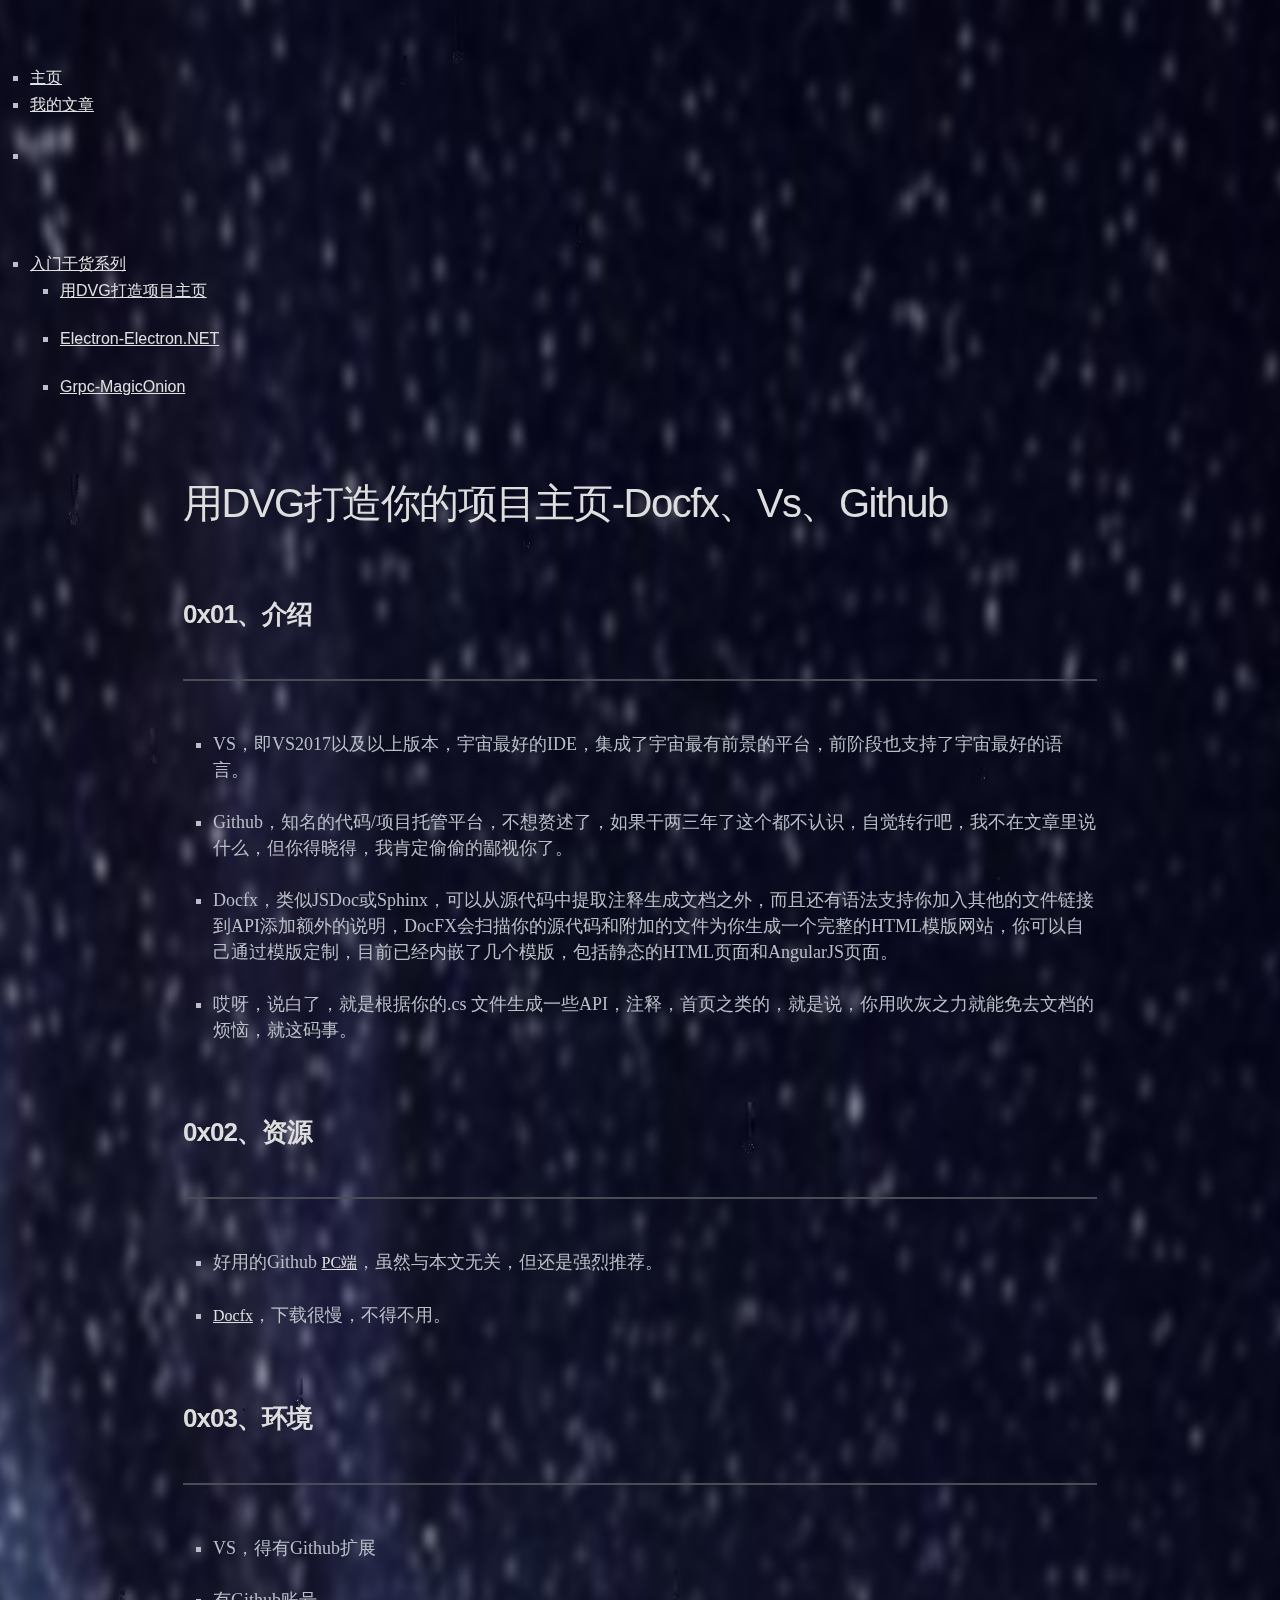
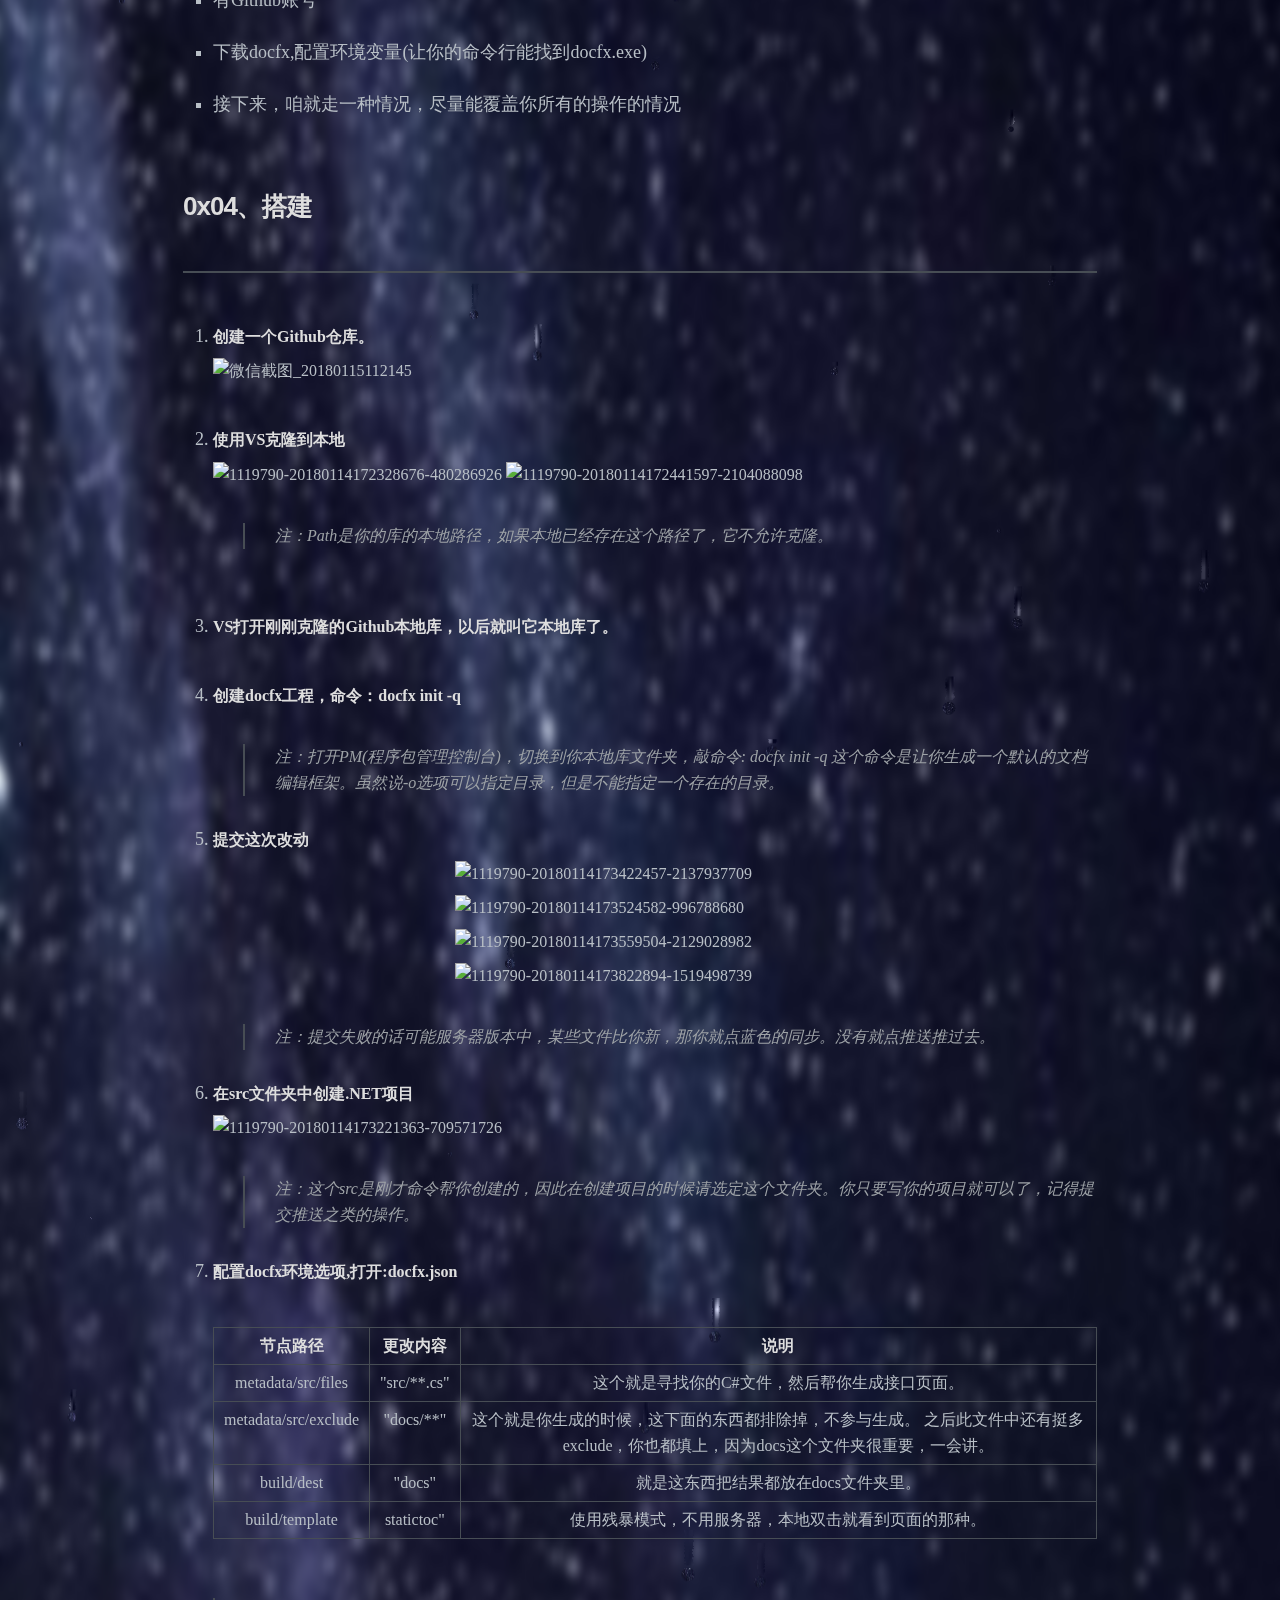
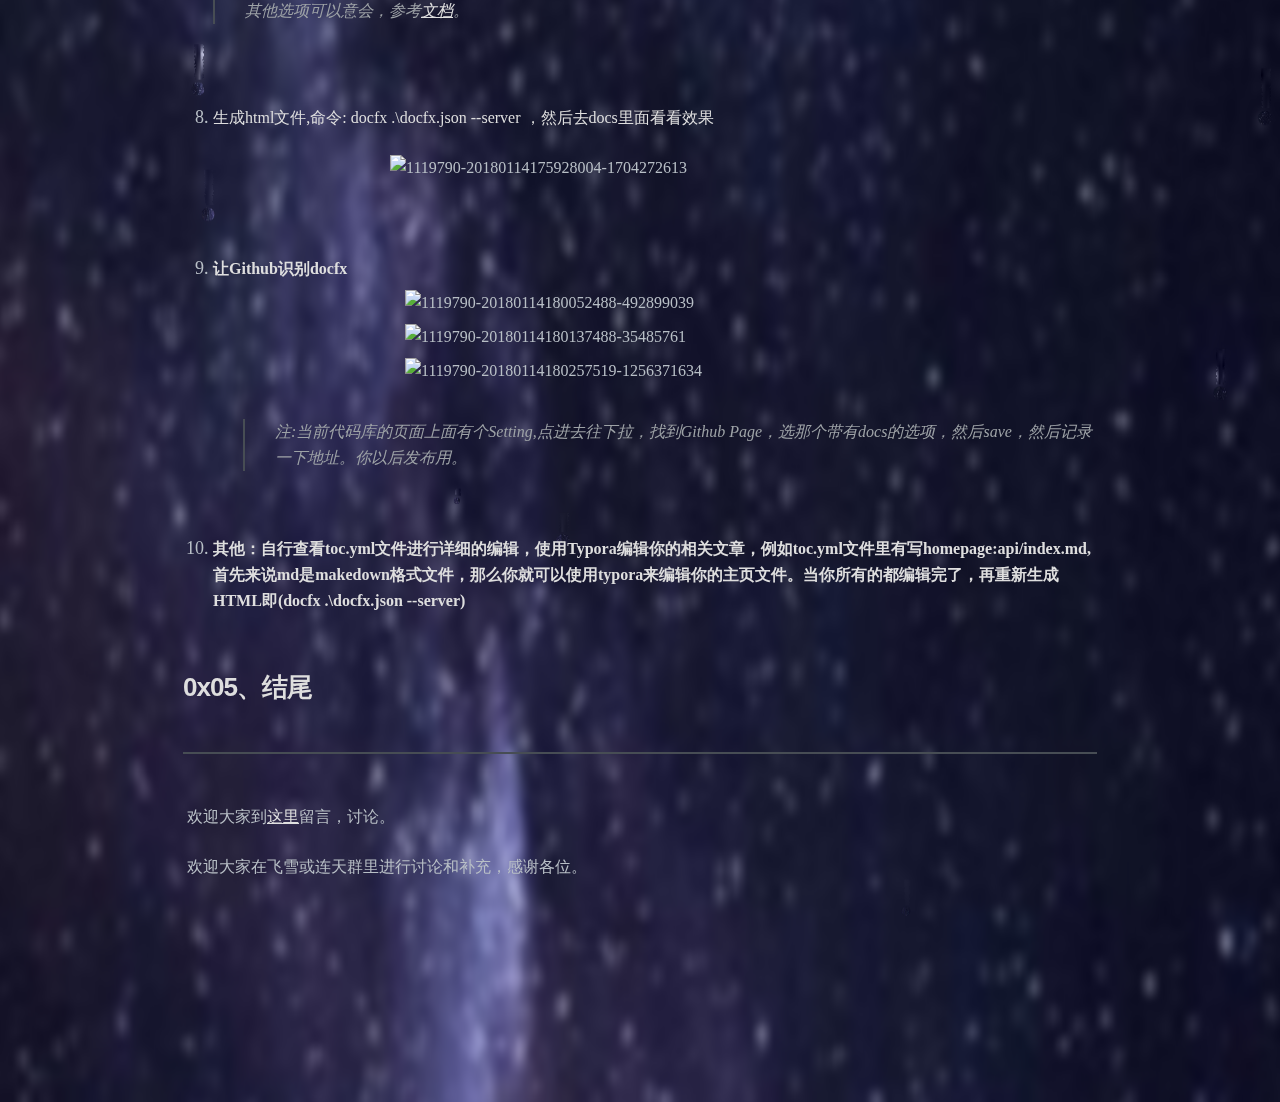
==== docs/api/junior-DVG.html @ 9c9c7042 "AddRainJs" ====
<!doctype html>
<html>
<head>

<meta charset='UTF-8'><meta name='viewport' content='width=device-width initial-scale=1'>
<title>DVG</title><link href='night/mermaid.dark.css' rel='stylesheet' type='text/css' />
<link href='night/codeblock.dark.css' rel='stylesheet' type='text/css' />

<link href='night/sourcemode.dark.css' rel='stylesheet' type='text/css' />
<link rel="stylesheet" href="../styles/docfx.vendor.css">
<style type='text/css'>html {overflow-x: initial !important;}:root { --bg-color: #ffffff62; --text-color: #333333; --code-block-bg-color: inherit; }

html { font-family: 'Glyphicons Halflings', Tahoma, Helvetica, sans-serif; font-size: 16px; background-color: var(--bg-color); color: var(--text-color); font-family: "Helvetica Neue", Helvetica, Arial, sans-serif; -webkit-font-smoothing: antialiased; }
body { margin: 0px; padding: 0px; height: auto; bottom: 0px; top: 0px; left: 0px; right: 0px; line-height: 1.42857; overflow-x: auto; background: inherit; }
a:active, a:hover { outline: 0px; }
.in-text-selection, ::selection { background: rgb(181, 214, 252); text-shadow: none; }
#write { margin: 0px auto; height: auto; width: inherit; word-break: normal; word-wrap: break-word; position: relative; padding-bottom: 70px; white-space: pre-wrap; overflow-x: visible; }
.for-image #write { padding-left: 8px; padding-right: 8px; }
@media screen and (max-width: 500px) {
  body.typora-export { padding-left: 0px; padding-right: 0px; }
  .CodeMirror-sizer { margin-left: 0px !important; }
  .CodeMirror-gutters { display: none !important; }
}
.typora-export #write { margin: 0px auto; }
#write > p:first-child, #write > ul:first-child, #write > ol:first-child, #write > pre:first-child, #write > blockquote:first-child, #write > div:first-child, #write > table:first-child { margin-top: 30px; }
#write li > table:first-child { margin-top: -20px; }
img { max-width: 100%; vertical-align: middle; }
input, button, select, textarea { color: inherit; font-style: inherit; font-variant: inherit; font-weight: inherit; font-stretch: inherit; font-size: inherit; line-height: inherit; font-family: inherit; }
input[type="checkbox"], input[type="radio"] { line-height: normal; padding: 0px; }
::before, ::after, * { box-sizing: border-box; }
#write p, #write h1, #write h2, #write h3, #write h4, #write h5, #write h6, #write div, #write pre { width: inherit; }
#write p, #write h1, #write h2, #write h3, #write h4, #write h5, #write h6 { position: relative; }
h1 { font-size: 2rem; }
h2 { font-size: 1.8rem; }
h3 { font-size: 1.6rem; }
h4 { font-size: 1.4rem; }
h5 { font-size: 1.2rem; }
h6 { font-size: 1rem; }
p { -webkit-margin-before: 1rem; -webkit-margin-after: 1rem; -webkit-margin-start: 0px; -webkit-margin-end: 0px; }
.typora-export p { white-space: normal; }
.mathjax-block { margin-top: 0px; margin-bottom: 0px; -webkit-margin-before: 0rem; -webkit-margin-after: 0rem; }
.hidden { display: none; }
.md-blockmeta { color: rgb(204, 204, 204); font-weight: bold; font-style: italic; }
a { cursor: pointer; }
sup.md-footnote { padding: 2px 4px; background-color: rgba(238, 238, 238, 0.7); color: rgb(85, 85, 85); border-radius: 4px; }
#write input[type="checkbox"] { cursor: pointer; width: inherit; height: inherit; margin: 4px 0px 0px; }
figure { max-width: 100%; overflow-x: auto; margin: 0px; }
tr { break-inside: avoid; break-after: auto; }
thead { display: table-header-group; }
table { border-collapse: collapse; border-spacing: 0px; width: 100%; overflow: auto; break-inside: auto; text-align: left; }
table.md-table td { min-width: 80px; }
.CodeMirror-gutters { border-right: 0px; background-color: inherit; }
.CodeMirror { text-align: left; }
.CodeMirror-placeholder { opacity: 0.3; }
.CodeMirror pre { padding: 0px 4px; }
.CodeMirror-lines { padding: 0px; }
div.hr:focus { cursor: none; }
pre { white-space: pre-wrap; }
.CodeMirror-gutters { margin-right: 4px; }
.md-fences { font-size: 0.9rem; display: block; break-inside: avoid; text-align: left; overflow: visible; white-space: pre; background: var(--code-block-bg-color); position: relative !important; }
.md-diagram-panel { width: 100%; margin-top: 10px; text-align: center; padding-top: 0px; padding-bottom: 8px; overflow-x: auto; }
.md-fences .CodeMirror.CodeMirror-wrap { top: -1.6em; margin-bottom: -1.6em; }
.md-fences.mock-cm { white-space: pre-wrap; }
.show-fences-line-number .md-fences { padding-left: 0px; }
.show-fences-line-number .md-fences.mock-cm { padding-left: 40px; }
.CodeMirror-line { break-inside: avoid; }
.footnotes { opacity: 0.8; font-size: 0.9rem; padding-top: 1em; padding-bottom: 1em; }
.footnotes + .footnotes { margin-top: -1em; }
.md-reset { margin: 0px; padding: 0px; border: 0px; outline: 0px; vertical-align: top; background: transparent; text-decoration: none; text-shadow: none; float: none; position: static; width: auto; height: auto; white-space: nowrap; cursor: inherit; -webkit-tap-highlight-color: transparent; line-height: normal; font-weight: normal; text-align: left; box-sizing: content-box; direction: ltr; }
li div { padding-top: 0px; }
blockquote { margin: 1rem 0px; }
li p, li .mathjax-block { margin: 0.5rem 0px; }
li { margin: 0px; position: relative; }
blockquote > :last-child { margin-bottom: 0px; }
blockquote > :first-child { margin-top: 0px; }
.footnotes-area { color: rgb(136, 136, 136); margin-top: 0.714rem; padding-bottom: 0.143rem; }
@media print {
  html, body { border: 1px solid transparent; height: 99%; break-after: avoid; break-before: avoid; }
  .typora-export * { -webkit-print-color-adjust: exact; }
  h1, h2, h3, h4, h5, h6 { break-after: avoid-page; orphans: 2; }
  p { orphans: 4; }
  html.blink-to-pdf { font-size: 13px; }
  .typora-export #write { padding-left: 1cm; padding-right: 1cm; padding-bottom: 0px; break-after: avoid; }
  .typora-export #write::after { height: 0px; }
  @page { margin: 20mm 0mm; }
}
.footnote-line { margin-top: 0.714em; font-size: 0.7em; }
a img, img a { cursor: pointer; }
pre.md-meta-block { font-size: 0.8rem; min-height: 2.86rem; white-space: pre-wrap; background: rgb(204, 204, 204); display: block; overflow-x: hidden; }
p > img:only-child { display: block; margin: auto; }
p .md-image:only-child { display: inline-block; width: 100%; text-align: center; }
#write .MathJax_Display { margin: 0.8em 0px 0px; }
.mathjax-block { white-space: pre; overflow: hidden; width: 100%; }
p + .mathjax-block { margin-top: -1.143rem; }
.mathjax-block:not(:empty)::after { display: none; }
[contenteditable="true"]:active, [contenteditable="true"]:focus { outline: none; box-shadow: none; }
.task-list { list-style-type: none; }
.task-list-item { position: relative; padding-left: 1em; }
.task-list-item input { position: absolute; top: 0px; left: 0px; }
.math { font-size: 1rem; }
.md-toc { min-height: 3.58rem; position: relative; font-size: 0.9rem; border-radius: 10px; }
.md-toc-content { position: relative; margin-left: 0px; }
.md-toc::after, .md-toc-content::after { display: none; }
.md-toc-item { display: block; color: rgb(65, 131, 196); }
.md-toc-item a { text-decoration: none; }
.md-toc-inner:hover { }
.md-toc-inner { display: inline-block; cursor: pointer; }
.md-toc-h1 .md-toc-inner { margin-left: 0px; font-weight: bold; }
.md-toc-h2 .md-toc-inner { margin-left: 2em; }
.md-toc-h3 .md-toc-inner { margin-left: 4em; }
.md-toc-h4 .md-toc-inner { margin-left: 6em; }
.md-toc-h5 .md-toc-inner { margin-left: 8em; }
.md-toc-h6 .md-toc-inner { margin-left: 10em; }
@media screen and (max-width: 48em) {
  .md-toc-h3 .md-toc-inner { margin-left: 3.5em; }
  .md-toc-h4 .md-toc-inner { margin-left: 5em; }
  .md-toc-h5 .md-toc-inner { margin-left: 6.5em; }
  .md-toc-h6 .md-toc-inner { margin-left: 8em; }
}
a.md-toc-inner { font-size: inherit; font-style: inherit; font-weight: inherit; line-height: inherit; }
.footnote-line a:not(.reversefootnote) { color: inherit; }
.md-attr { display: none; }
.md-fn-count::after { content: "."; }
.md-tag { opacity: 0.5; }
.md-comment { color: rgb(162, 127, 3); opacity: 0.8; font-family: monospace; }
code { text-align: left; }
h1 .md-tag, h2 .md-tag, h3 .md-tag, h4 .md-tag, h5 .md-tag, h6 .md-tag { font-weight: initial; opacity: 0.35; }
a.md-print-anchor { border-width: initial !important; border-style: none !important; border-color: initial !important; display: inline-block !important; position: absolute !important; width: 1px !important; right: 0px !important; outline: none !important; background: transparent !important; text-decoration: initial !important; text-shadow: initial !important; }
.md-inline-math .MathJax_SVG .noError { display: none !important; }
.mathjax-block .MathJax_SVG_Display { text-align: center; margin: 1em 0em; position: relative; text-indent: 0px; max-width: none; max-height: none; min-height: 0px; min-width: 100%; width: auto; display: block !important; }
.MathJax_SVG_Display, .md-inline-math .MathJax_SVG_Display { width: auto; margin: inherit; display: inline-block !important; }
.MathJax_SVG .MJX-monospace { font-family: monospace; }
.MathJax_SVG .MJX-sans-serif { font-family: sans-serif; }
.MathJax_SVG { display: inline; font-style: normal; font-weight: normal; line-height: normal; zoom: 90%; text-indent: 0px; text-align: left; text-transform: none; letter-spacing: normal; word-spacing: normal; word-wrap: normal; white-space: nowrap; float: none; direction: ltr; max-width: none; max-height: none; min-width: 0px; min-height: 0px; border: 0px; padding: 0px; margin: 0px; }
.MathJax_SVG * { transition: none; }
.md-diagram-panel > svg { max-width: 100%; }
[lang="flow"] svg, [lang="mermaid"] svg { max-width: 100%; }


.cm-s-inner .cm-variable, .cm-s-inner .cm-operator, .cm-s-inner .cm-property { color: rgb(184, 191, 198); }
.cm-s-inner .cm-keyword { color: rgb(200, 143, 208); }
.cm-s-inner .cm-tag { color: rgb(125, 244, 106); }
.cm-s-inner .cm-attribute { color: rgb(117, 117, 228); }
.CodeMirror div.CodeMirror-cursor { border-left: 1px solid rgb(184, 191, 198); z-index: 3; }
.cm-s-inner .cm-string { color: rgb(210, 107, 107); }
.cm-s-inner .cm-comment, .cm-s-inner.cm-comment { color: rgb(218, 146, 74); }
.cm-s-inner .cm-header, .cm-s-inner .cm-def, .cm-s-inner.cm-header, .cm-s-inner.cm-def { color: rgb(141, 141, 240); }
.cm-s-inner .cm-quote, .cm-s-inner.cm-quote { color: rgb(87, 172, 87); }
.cm-s-inner .cm-hr { color: rgb(216, 213, 213); }
.cm-s-inner .cm-link { color: rgb(211, 211, 239); }
.cm-s-inner .cm-negative { color: rgb(217, 80, 80); }
.cm-s-inner .cm-positive { color: rgb(80, 230, 80); }
.cm-s-inner .cm-string-2 { color: rgb(255, 85, 0); }
.cm-s-inner .cm-meta, .cm-s-inner .cm-qualifier { color: rgb(183, 179, 179); }
.cm-s-inner .cm-builtin { color: rgb(243, 179, 248); }
.cm-s-inner .cm-bracket { color: rgb(153, 153, 119); }
.cm-s-inner .cm-atom, .cm-s-inner.cm-atom { color: rgb(132, 182, 203); }
.cm-s-inner .cm-number { color: rgb(100, 171, 143); }
.cm-s-inner .cm-variable { color: rgb(184, 191, 198); }
.cm-s-inner .cm-variable-2 { color: rgb(159, 186, 213); }
.cm-s-inner .cm-variable-3 { color: rgb(28, 198, 133); }
.CodeMirror-selectedtext { background: rgb(74, 137, 220); text-shadow: none; color: rgb(255, 255, 255) !important; }


:root { --bg-color: #363B40; --side-bar-bg-color: #2E3033; --text-color: #b8bfc6; --code-block-bg-color: inherit; --control-text-color: #b7b7b7; --control-text-hover-color: #eee; --window-border: 1px dashed #9b9b9b; --active-file-bg-color: rgb(34, 34, 34); --active-file-border-color: #8d8df0; --active-file-text-color: white; --item-hover-bg-color: #70717d; --item-hover-text-color: white; --primary-color: #6dc1e7; }
html { font-size: 16px; }
html, body { text-size-adjust: 100%; background: var(--bg-color); fill: currentcolor; }
#write { max-width: 914px; padding-top: 20px; }
html, body, button, input, select, textarea, div.code-tooltip-content { color: rgb(184, 191, 198); }
div.code-tooltip, .md-hover-tip .md-arrow::after { background: rgb(75, 83, 90); }
.popover.bottom > .arrow::after { border-bottom-color: rgb(75, 83, 90); }
html, body, button, input, select, textarea { font-style: normal; line-height: 1.625rem; font-family: inherit }
hr { height: 2px; border: 0px; margin: 50px 0px !important; }
h1, h2, h3, h4, h5, h6 { font-family: "Lucida Grande", Corbal, sans-serif; font-weight: normal; clear: both; word-wrap: break-word; margin: 0px; padding: 0px; color: rgb(222, 222, 222); }
h1 { font-size: 2.5rem; line-height: 2.75rem; margin-bottom: 1.5rem; letter-spacing: -1.5px; }
h2 { font-size: 1.63rem; line-height: 1.875rem; margin-bottom: 1.5rem; letter-spacing: -1px; font-weight: bold; }
h3 { font-size: 1.17rem; line-height: 1.5rem; margin-bottom: 1.5rem; letter-spacing: -1px; font-weight: bold; }
h4 { font-size: 1.12rem; line-height: 1.375rem; margin-bottom: 1.5rem; color: white; }
h5 { font-size: 0.97rem; line-height: 1.25rem; margin-bottom: 1.5rem; font-weight: bold; }
h6 { font-size: 0.93rem; line-height: 1rem; margin-bottom: 0.75rem; color: white; }
@media (min-width: 980px) {
  h3.md-focus::before, h4.md-focus::before, h5.md-focus::before, h6.md-focus::before { color: rgb(221, 221, 221); border: 1px solid rgb(221, 221, 221); border-radius: 3px; position: absolute; left: -1.64286rem; top: 0.357143rem; float: left; font-size: 9px; padding-left: 2px; padding-right: 2px; vertical-align: bottom; font-weight: normal; line-height: normal; }
  h3.md-focus::before { content: "h3"; }
  h4.md-focus::before { content: "h4"; }
  h5.md-focus::before { content: "h5"; top: 0px; }
  h6.md-focus::before { content: "h6"; top: 0px; }
}
a { text-decoration: none; outline: 0px; }
a:hover { outline: 0px; }
a:focus { outline: dotted thin; }
sup.md-footnote { background-color: rgb(85, 85, 85); color: rgb(221, 221, 221); }
p { word-wrap: break-word; }
p, ul, dd, ol, hr, address, pre, table, iframe, .wp-caption, .wp-audio-shortcode, .wp-video-shortcode { margin-top: 0px; margin-bottom: 1.5rem; }
audio:not([controls]) { display: none; }
[hidden] { display: none; }
.in-text-selection, ::selection { background: rgb(74, 137, 220); color: rgb(255, 255, 255); text-shadow: none; }
ul, ol { padding: 0px 0px 0px 1.875rem; }
ul { list-style: square; }
ol { list-style: decimal; }
ul ul, ol ol, ul ol, ol ul { margin: 0px; }
b, th, dt, strong { font-weight: bold; }
i, em, dfn, cite { font-style: italic; }
blockquote { margin: 35px 0px 1.875rem 1.875rem; border-left: 2px solid rgb(71, 77, 84); padding-left: 30px; }
pre, code, kbd, tt, var { background: rgba(0, 0, 0, 0.05); font-size: 0.875rem; font-family: Monaco, Consolas, "Andale Mono", "DejaVu Sans Mono", monospace; }
pre.md-fences { padding: 10px 30px; margin-bottom: 20px; border: 1px solid; }
.md-fences .code-tooltip { bottom: -3.2em; }
code, kbd, tt, var { padding: 2px 5px; }
table { max-width: 100%; width: 100%; border-collapse: collapse; border-spacing: 0px; }
th, td { padding: 5px 10px; vertical-align: top; }
a { transition: all 0.2s ease-in-out; }
hr { background: rgb(71, 77, 84); }
#write > :first-child { margin-top: 40px; }
h1 { margin-top: 2em; }
a { color: rgb(224, 224, 224); text-decoration: underline; }
a:hover { color: rgb(255, 255, 255); }
.md-inline-math script { color: rgb(129, 177, 219); }
b, th, dt, strong { color: rgb(222, 222, 222); }
mark { background: rgb(211, 212, 14); }
blockquote { color: rgb(157, 162, 166); }
table a { color: rgb(222, 222, 222); }
th, td { border: 1px solid rgb(71, 77, 84); }
.task-list { padding-left: 0px; }
.task-list-item { padding-left: 1.25rem; }
.task-list-item input { top: 0.1875rem; }
.task-list-item input::before { content: ""; display: inline-block; width: 0.875rem; height: 0.875rem; vertical-align: middle; text-align: center; border: 1px solid rgb(184, 191, 198); background-color: rgb(54, 59, 64); margin-top: -0.4375rem; }
.task-list-item input:checked::before, .task-list-item input[checked]::before { content: "√"; font-size: 0.625rem; line-height: 0.625rem; color: rgb(222, 222, 222); }
.CodeMirror-gutters { background: transparent; border-right: 1px solid transparent; }
.auto-suggest-container { border: 0px; background-color: rgb(82, 92, 101); }
#typora-quick-open { background-color: rgb(82, 92, 101); }
#typora-quick-open input { background-color: rgb(82, 92, 101); border-width: 0px 0px 1px; border-top-style: initial; border-right-style: initial; border-left-style: initial; border-top-color: initial; border-right-color: initial; border-left-color: initial; border-image: initial; border-bottom-style: solid; border-bottom-color: grey; }
.typora-quick-open-item { background-color: inherit; color: inherit; }
.typora-quick-open-item.active { background-color: rgb(77, 139, 219); color: white; }
.typora-search-spinner > div { background-color: rgb(255, 255, 255); }
#write pre.md-meta-block { border-bottom: 1px dashed rgb(204, 204, 204); background: transparent; padding-bottom: 0.6em; line-height: 1.6em; }
.btn, .btn .btn-default { background: transparent; color: rgb(184, 191, 198); }
.md-table-edit { border-top: 1px solid gray; background-color: rgb(54, 59, 64); }
.popover-title { background: transparent; }
.md-image > .md-meta { color: rgb(187, 187, 187); background: transparent; }
.md-expand.md-image > .md-meta { color: rgb(221, 221, 221); }
#write > h3::before, #write > h4::before, #write > h5::before, #write > h6::before { border: none; border-radius: 0px; color: rgb(136, 136, 136); text-decoration: underline; left: -1.4rem; top: 0.2rem; }
#write > h3.md-focus::before { top: 2px; }
#write > h4.md-focus::before { top: 2px; }
.md-toc-item { color: rgb(168, 194, 220); }
#write div.md-toc-tooltip { background-color: rgb(54, 59, 64); }
.dropdown-menu .btn:hover, .dropdown-menu .btn:focus, .md-toc .btn:hover, .md-toc .btn:focus { color: white; background: black; }
#toc-dropmenu { background: rgba(50, 54, 59, 0.93); border: 1px solid rgba(253, 253, 253, 0.15); }
#toc-dropmenu .divider { background-color: rgb(155, 155, 155); }
.outline-expander::before { top: 2px; }
#typora-sidebar { box-shadow: none; border-right: none; }
.sidebar-tabs { border-bottom: 0px; }
#typora-sidebar:hover .outline-title-wrapper { border-left: 1px dashed; }
.outline-title-wrapper .btn { color: inherit; }
.outline-item:hover { border-color: rgb(54, 59, 64); background-color: rgb(54, 59, 64); color: white; }
h1.md-focus .md-attr, h2.md-focus .md-attr, h3.md-focus .md-attr, h4.md-focus .md-attr, h5.md-focus .md-attr, h6.md-focus .md-attr, .md-header-span .md-attr { color: rgb(140, 142, 146); display: inline; }
.md-comment { color: rgb(90, 149, 227); opacity: 1; }
.md-inline-math g, .md-inline-math svg { stroke: rgb(184, 191, 198) !important; fill: rgb(184, 191, 198) !important; }
[md-inline="inline_math"] { color: rgb(156, 178, 233); }
#math-inline-preview .md-arrow::after { background: black; }
.modal-content { background: var(--bg-color); border: 0px; }
.modal-title { font-size: 1.5em; }
.modal-content input { background-color: rgba(26, 21, 21, 0.51); color: white; }
.modal-content .input-group-addon { background-color: rgba(0, 0, 0, 0.17); color: white; }
.modal-backdrop { background-color: rgba(174, 174, 174, 0.7); }
.modal-content .btn-primary { border-color: var(--primary-color); }
.md-table-resize-popover { background-color: rgb(75, 83, 90); }
.form-inline .input-group .input-group-addon { color: white; }
#md-searchpanel { border-bottom: 1px dashed grey; }
.context-menu { background-color: rgb(66, 70, 74); }
.context-menu.dropdown-menu .divider { background-color: rgb(119, 119, 119); }
footer { color: inherit; }
@media (max-width: 1000px) {
  footer { border-top: none; }
  footer:hover { color: inherit; }
}
li{
  font-size:18px;
}
li > * { font-size:16px; font-weight: normal; }
li>p{
  font-size:16px;
}
#file-info-file-path .file-info-field-value:hover { background-color: rgb(85, 85, 85); color: rgb(222, 222, 222); }
.megamenu-content, .megamenu-opened header { background: var(--bg-color); }
.megamenu-menu-panel h2, .megamenu-menu-panel h1, .long-btn { color: inherit; }
.megamenu-menu-panel input[type="text"] { background: inherit; border-width: 0px 0px 1px; border-top-style: initial; border-right-style: initial; border-left-style: initial; border-color: initial; border-image: initial; border-bottom-style: solid; }
#recent-file-panel-action-btn { background: inherit; border: 1px solid grey; }
.megamenu-menu-panel .btn:hover, .megamenu-menu-panel .btn:focus, .megamenu-menu-panel .btn.focus { color: white; }
.megamenu-menu-panel .dropdown-menu > li > a { color: inherit; background-color: rgb(47, 53, 58); text-decoration: none; }
.megamenu-menu-panel table td:nth-child(1) { color: inherit; font-weight: bold; }
.megamenu-menu-panel tbody tr:hover td:nth-child(1) { color: white; }
.modal-footer .btn-default, .modal-footer .btn-primary, .modal-footer .btn-default:not(:hover) { border: 1px solid transparent; }
.btn-default:hover, .btn-default:focus, .btn-default.focus, .btn-default:active, .btn-default.active, .open > .dropdown-toggle.btn-default { color: white; border: 1px solid rgb(221, 221, 221); background-color: inherit; }
.modal-header { border-bottom: 0px; }
.modal-footer { border-top: 0px; }
#recent-file-panel tbody tr:nth-child(2n-1) { background-color: transparent !important; }
.megamenu-menu-panel tbody tr:hover td:nth-child(2) { color: inherit; }
.megamenu-menu-panel .btn { border: 1px solid rgb(238, 238, 238); background: transparent; }
.mouse-hover .toolbar-icon.btn:hover, #w-full.mouse-hover, #w-pin.mouse-hover { background-color: inherit; }
.typora-node::-webkit-scrollbar { width: 5px; }
.typora-node::-webkit-scrollbar-thumb:vertical { background: rgba(250, 250, 250, 0.3); }
.typora-node::-webkit-scrollbar-thumb:vertical:active { background: rgba(250, 250, 250, 0.5); }
#w-unpin { background-color: rgb(65, 130, 196); }
#top-titlebar, #top-titlebar * { color: var(--item-hover-text-color); }
.typora-sourceview-on #toggle-sourceview-btn, #footer-word-count:hover, .show-word-count #footer-word-count { background: rgb(51, 51, 51); }
#toggle-sourceview-btn:hover { color: rgb(238, 238, 238); background: rgb(51, 51, 51); }
.on-focus-mode .md-end-block:not(.md-focus):not(.md-focus-container) * { color: rgb(104, 104, 104) !important; }
.on-focus-mode .md-end-block:not(.md-focus) img, .on-focus-mode .task-list-item:not(.md-focus-container) > input { }
.on-focus-mode li[cid]:not(.md-focus-container) { color: rgb(104, 104, 104); }
.on-focus-mode .md-fences.md-focus .CodeMirror-code > :not(.CodeMirror-activeline) *, .on-focus-mode .CodeMirror.cm-s-inner:not(.CodeMirror-focused) * { color: rgb(104, 104, 104) !important; }
.on-focus-mode .md-focus, .on-focus-mode .md-focus-container { color: rgb(255, 255, 255); }
.on-focus-mode #typora-source .CodeMirror-code > :not(.CodeMirror-activeline) * { color: rgb(104, 104, 104) !important; }
#write .md-focus .md-diagram-panel { border: 1px solid rgb(221, 221, 221); margin-left: -30px; }
.md-diagram-panel-error { color: rgb(241, 144, 142); }
.active-tab-files #info-panel-tab-file, .active-tab-files #info-panel-tab-file:hover, .active-tab-outline #info-panel-tab-outline, .active-tab-outline #info-panel-tab-outline:hover { color: rgb(238, 238, 238); }
.sidebar-footer-item:hover, .footer-item:hover { background: inherit; color: white; }
.ty-side-sort-btn.active, .ty-side-sort-btn:hover, .selected-folder-menu-item a::after { color: white; }
#sidebar-files-menu { border: 1px solid; box-shadow: rgba(0, 0, 0, 0.79) 4px 4px 20px; background-color: var(--bg-color); }
.file-list-item { border-bottom: none; }
.file-list-item-summary { opacity: 1; }
.file-list-item.active:first-child { border-top: none; }
.sidebar-footer { border-top: 1px solid rgb(85, 85, 85); }
.file-node-background { height: 32px; }
.file-library-node.active > .file-node-content, .file-list-item.active { color: var(--active-file-text-color); }
.file-library-node.active > .file-node-background { background-color: var(--active-file-bg-color); }
.file-list-item.active { background-color: var(--active-file-bg-color); }
#ty-tooltip { background-color: black; color: rgb(238, 238, 238); }
#write { cursor: -webkit-image-set(url("night/cursor.png") 1x, url("night/cursor@2x.png") 2x) 8 8, auto; }
</style>

<meta charset="utf-8">
<meta http-equiv="X-UA-Compatible" content="IE=edge,chrome=1">
<title>PLACEHOLDER </title>
<meta name="viewport" content="width=device-width">
<meta name="title" content="PLACEHOLDER ">
<meta name="generator" content="docfx 2.22.2.0">

<link rel="shortcut icon" href="../favicon.ico">

<link rel="stylesheet" href="../styles/docfx.css">
<link rel="stylesheet" href="../styles/main.css">
<meta property="docfx:navrel" content="../toc">
<meta property="docfx:tocrel" content="toc">
<script>
  var canvas = null;
  var image = null;
  var docFrame = null;
  window.onload=function(){
    canvas = document.getElementById('canvas');
    image = document.getElementById('background');
    docReader = document.getElementById("wrapper");
    docFrame = document.getElementById("rainBody")
    resizeCanvas();
    image.onload = function() {
      var engine = new RainyDay({
          image: this,
          crop: [ 50, 50, 600, 400],
          //gravityAngleVariance:1
      }, canvas);
      engine.rain([ [1, 8, 40] ]);
      engine.trail = engine.TRAIL_SMUDGE;
      engine.rain([ [3, 3, 0.1] ], 33);
  };
     //image.crossOrigin = 'anonymous';
     //image.src = '../images/DVG/bck.jpg';
     image.crossOrigin = 'anonymous';
     image.src="../images/DVG/bck.jpg";
     $(window).resize(resizeCanvas);
  }
 
 function resizeCanvas() {
        canvas.setAttribute("width", docFrame.offsetWidth);
        canvas.setAttribute("height", docFrame.offsetHeight);
        image.style.width= docFrame.offsetWidth+"px";
        image.style.height= docFrame.offsetHeight+"px";
        docReader.style.width= docFrame.offsetWidth+"px";
        docReader.style.height= docFrame.offsetHeight+"px";

 };
 
</script>
</head>
  <body class='typora-export' data-spy="scroll" data-target="#affix" id="rainBody">
      <img id="background"  style="position:absolute;" alt="background" src="" />
      <canvas id="canvas" style="position:absolute;" ></canvas>
    <div id="wrapper" style="overflow:auto;">
      <header>
        <nav id="autocollapse" class="navbar navbar-inverse ng-scope" role="navigation">
          <div class="container">
            <div class="navbar-header">
              <button type="button" class="navbar-toggle" data-toggle="collapse" data-target="#navbar">
                <span class="sr-only">Toggle navigation</span>
                <span class="icon-bar"></span>
                <span class="icon-bar"></span>
                <span class="icon-bar"></span>
              </button>
  
              <a class="navbar-brand" href="../index.html">
                <img id="logo" class="svg" src="../logo.svg" alt="">
              </a>
            </div>
            <div class="collapse navbar-collapse" id="navbar">
              <form class="navbar-form navbar-right" role="search" id="search">
                <div class="form-group">
                  <input type="text" class="form-control" id="search-query" placeholder="Search" autocomplete="off">
                </div>
              </form>
              <ul class="nav level1 navbar-nav">
                <li class="">
                  <a href="../articles/intro.html" title="Articles" class="">主页</a>
                </li>
                <li class="active">
                  <a href="../api/index.html" title="Api Documentation" class="active">我的文章</a>
                </li>
              </ul>
            </div>
          </div>
        </nav>
        
        <div class="subnav navbar navbar-default">
          <div class="container hide-when-search" id="breadcrumb">
            <ul class="breadcrumb">
              <li></li>
            </ul>
          </div>
        </div>
      </header>
      <div role="main" class="container body-content hide-when-search">
        <div class="sidenav hide-when-search">
          <a class="btn toc-toggle collapse" data-toggle="collapse" href="#sidetoggle" aria-expanded="false" aria-controls="sidetoggle">Show / Hide Table of Contents</a>
          <div class="sidetoggle collapse" id="sidetoggle">
            <div>
              <div class="sidefilter">
                <form class="toc-filter">
                  <span class="glyphicon glyphicon-filter filter-icon"></span>
                  <input type="text" id="toc_filter_input" style="line-height:init" placeholder="Enter here to filter..." onkeypress="if(event.keyCode==13) {return false;}">
                </form>
              </div>
              <div class="sidetoc" id="SideLeft">
                <div class="toc" id="toc">
                  <ul class="nav level1">
                    <li class="">
                      <span class="expand-stub"></span>
                      <a href="junior.html" title="入门干货系列" class="">入门干货系列</a>
  
                      <ul class="nav level2">
                        <li class="">
                          <h5><a href="junior-DVG.html" title="入门干货之用DVG打造你的项目主页-Docfx、Vs、Github" class="">用DVG打造项目主页</a></h5>
                        </li>
                        <li class="">
                          <h5><a href="junior-Electron.html" title="入门干货之Electron的.NET实现-Electron.NET" class="">Electron-Electron.NET</a></h5>
                        </li>
                        <li class="">
                          <h5><a href="junior-Grpc.html" title="入门干货之Grpc的.Net实现-MagicOnion" class="">Grpc-MagicOnion</a></h5>
                        </li>
                      </ul>
                    </li>
                  </ul>
                </div>
              </div>
            </div>
          </div>
        </div>
<div class="article row grid-right">
  <div  id='write'  class = 'is-node'><h1><a name='header-n1495' class='md-header-anchor '></a>用DVG打造你的项目主页-Docfx、Vs、Github</h1><p>&nbsp;</p><h2><a name='header-n1499' class='md-header-anchor '></a>0x01、介绍</h2><hr /><ul><li>VS，即VS2017以及以上版本，宇宙最好的IDE，集成了宇宙最有前景的平台，前阶段也支持了宇宙最好的语言。</li>
<li>Github，知名的代码/项目托管平台，不想赘述了，如果干两三年了这个都不认识，自觉转行吧，我不在文章里说什么，但你得晓得，我肯定偷偷的鄙视你了。</li>
<li>Docfx，类似JSDoc或Sphinx，可以从源代码中提取注释生成文档之外，而且还有语法支持你加入其他的文件链接到API添加额外的说明，DocFX会扫描你的源代码和附加的文件为你生成一个完整的HTML模版网站，你可以自己通过模版定制，目前已经内嵌了几个模版，包括静态的HTML页面和AngularJS页面。</li>
<li>哎呀，说白了，就是根据你的.cs 文件生成一些API，注释，首页之类的，就是说，你用吹灰之力就能免去文档的烦恼，就这码事。</li></ul><p>&nbsp;</p><h2><a name='header-n1516' class='md-header-anchor '></a>0x02、资源</h2><hr /><ul><li>好用的Github <a href='https://desktop.github.com/'>PC端</a>，虽然与本文无关，但还是强烈推荐。</li>
<li><a href='https://github.com/dotnet/docfx/releases'>Docfx</a>，下载很慢，不得不用。</li></ul><p>&nbsp;</p><h2><a name='header-n1528' class='md-header-anchor '></a>0x03、环境</h2><hr /><ul><li>VS，得有Github扩展</li>
<li>有Github账号</li>
<li>下载docfx,配置环境变量(让你的命令行能找到docfx.exe)</li>
<li>接下来，咱就走一种情况，尽量能覆盖你所有的操作的情况</li></ul><p>&nbsp;</p><h2><a name='header-n1546' class='md-header-anchor '></a>0x04、搭建</h2><hr /><ol start='' ><li><p><strong>创建一个Github仓库。</strong></p><p><img src='../images//DVG/%E5%BE%AE%E4%BF%A1%E6%88%AA%E5%9B%BE_20180115112145.png' alt='微信截图_20180115112145' /></p><p>​</p></li><li><p><strong>使用VS克隆到本地</strong></p><p><img   width="300" height="380" src='../images//DVG/1119790-20180114172328676-480286926.png' alt='1119790-20180114172328676-480286926' /> <img   width="300" height="380" src='../images//DVG/1119790-20180114172441597-2104088098.png' alt='1119790-20180114172441597-2104088098' /> </p><blockquote><p><em>注：Path是你的库的本地路径，如果本地已经存在这个路径了，它不允许克隆。</em></p></blockquote><p>​</p></li><li><p><strong>VS打开刚刚克隆的Github本地库，以后就叫它本地库了。</strong></p><p>​</p></li><li><p><strong>创建docfx工程，命令：docfx init -q</strong></p><blockquote><p><em>注：打开PM(程序包管理控制台)，切换到你本地库文件夹，敲命令: docfx init -q 这个命令是让你生成一个默认的文档编辑框架。虽然说-o选项可以指定目录，但是不能指定一个存在的目录。</em>
  ​</p></blockquote></li><li><p><strong>提交这次改动</strong></p><p><img src='../images//DVG/1119790-20180114173422457-2137937709.png' width="400" alt='1119790-20180114173422457-2137937709' /> </p><p><img src='../images//DVG/1119790-20180114173524582-996788680.png' width="400" alt='1119790-20180114173524582-996788680' /> </p><p><img src='../images//DVG/1119790-20180114173559504-2129028982.png' width="400" alt='1119790-20180114173559504-2129028982' /> </p><p><img src='../images//DVG/1119790-20180114173822894-1519498739.png' width="400" alt='1119790-20180114173822894-1519498739' /> </p><blockquote><p><em>注：提交失败的话可能服务器版本中，某些文件比你新，那你就点蓝色的同步。没有就点推送推过去。</em>
  ​</p></blockquote></li><li><p><strong>在src文件夹中创建.NET项目</strong></p><p><img src='../images//DVG/1119790-20180114173221363-709571726.png' alt='1119790-20180114173221363-709571726' /> </p><blockquote><p><em>注：这个src是刚才命令帮你创建的，因此在创建项目的时候请选定这个文件夹。你只要写你的项目就可以了，记得提交推送之类的操作。</em>
  ​</p></blockquote></li><li><p><strong>配置docfx环境选项,打开:docfx.json</strong></p><p>​</p><figure><table><thead><tr><th style='text-align:center;' >节点路径</th><th style='text-align:center;' >更改内容</th><th style='text-align:center;' >说明</th></tr></thead><tbody><tr><td style='text-align:center;' >metadata/src/files</td><td style='text-align:center;' >&quot;src/**.cs&quot;</td><td style='text-align:center;' >这个就是寻找你的C#文件，然后帮你生成接口页面。</td></tr><tr><td style='text-align:center;' >metadata/src/exclude</td><td style='text-align:center;' >&quot;docs/**&quot;</td><td style='text-align:center;' >这个就是你生成的时候，这下面的东西都排除掉，不参与生成。 之后此文件中还有挺多exclude，你也都填上，因为docs这个文件夹很重要，一会讲。</td></tr><tr><td style='text-align:center;' >build/dest</td><td style='text-align:center;' >&quot;docs&quot;</td><td style='text-align:center;' >就是这东西把结果都放在docs文件夹里。</td></tr><tr><td style='text-align:center;' >build/template</td><td style='text-align:center;' >statictoc&quot;</td><td style='text-align:center;' >使用残暴模式，不用服务器，本地双击就看到页面的那种。</td></tr></tbody></table></figure></li></ol><blockquote><p><em>其他选项可以意会，参考<a href='http://dotnet.github.io/docfx/tutorial/docfx_getting_started.html'>文档</a>。</em></p></blockquote><p>&nbsp;</p><ol start='8' ><li><strong>生成html文件,命令: docfx .\docfx.json --server ，然后去docs里面看看效果</strong></li></ol><p>   <img width="500" src='../images//DVG/1119790-20180114175928004-1704272613.png' alt='1119790-20180114175928004-1704272613' /></p><p>   ​</p><ol start='9' ><li><p><strong>让Github识别docfx</strong></p><p><img  width="500" src='../images//DVG/1119790-20180114180052488-492899039.png' alt='1119790-20180114180052488-492899039' /> </p><p><img  width="500" src='../images//DVG/1119790-20180114180137488-35485761.png' alt='1119790-20180114180137488-35485761' /></p><p><img width="500" src='../images//DVG/1119790-20180114180257519-1256371634.png' alt='1119790-20180114180257519-1256371634' /></p><blockquote><p><em>注:当前代码库的页面上面有个Setting,点进去往下拉，找到Github Page，选那个带有docs的选项，然后save，然后记录一下地址。你以后发布用。</em></p></blockquote><p>​</p></li><li><p><strong>其他：自行查看toc.yml文件进行详细的编辑，使用Typora编辑你的相关文章，例如toc.yml文件里有写homepage:api/index.md,首先来说md是makedown格式文件，那么你就可以使用typora来编辑你的主页文件。当你所有的都编辑完了，再重新生成HTML即(docfx .\docfx.json --server)</strong></p><p>​</p></li></ol><h2><a name='header-n1662' class='md-header-anchor '></a>0x05、结尾</h2><hr /><p>​	欢迎大家到<a href='https://github.com/NMSLanX/Blog/issues'>这里</a>留言，讨论。</p><p>​	欢迎大家在飞雪或连天群里进行讨论和补充，感谢各位。</p></div>
</div>
<div class="hidden-sm col-md-2" role="complementary">
  <div class="sideaffix">
    <div class="contribution">
      <ul class="nav">
      </ul>
    </div>
    <nav class="bs-docs-sidebar hidden-print hidden-xs hidden-sm affix" id="affix">
      <!-- <p><a class="back-to-top" href="#top">Back to top</a><p> -->
    </nav>
  </div>
</div>
</div>
</div>
<footer>
  <div class="grad-bottom"></div>
  <div class="footer">
    <div class="container">
      <span class="pull-right">
        <a href="#top">Back to top</a>
      </span>

      <span>Copyright © 2015-2017 Microsoft
        <br>Generated by
        <strong>DocFX</strong>
      </span>
    </div>
  </div>
</footer>
</div>

<script type="text/javascript" src="../styles/docfx.vendor.js"></script>
<script type="text/javascript" src="../styles/docfx.js"></script>
<script type="text/javascript" src="../styles/main.js"></script>
<script type="text/javascript" src="../styles/rainyday.min.js"></script>
<script type="text/javascript" src="../styles/jquery-3.2.1.min.js"></script>

</body>

</html>
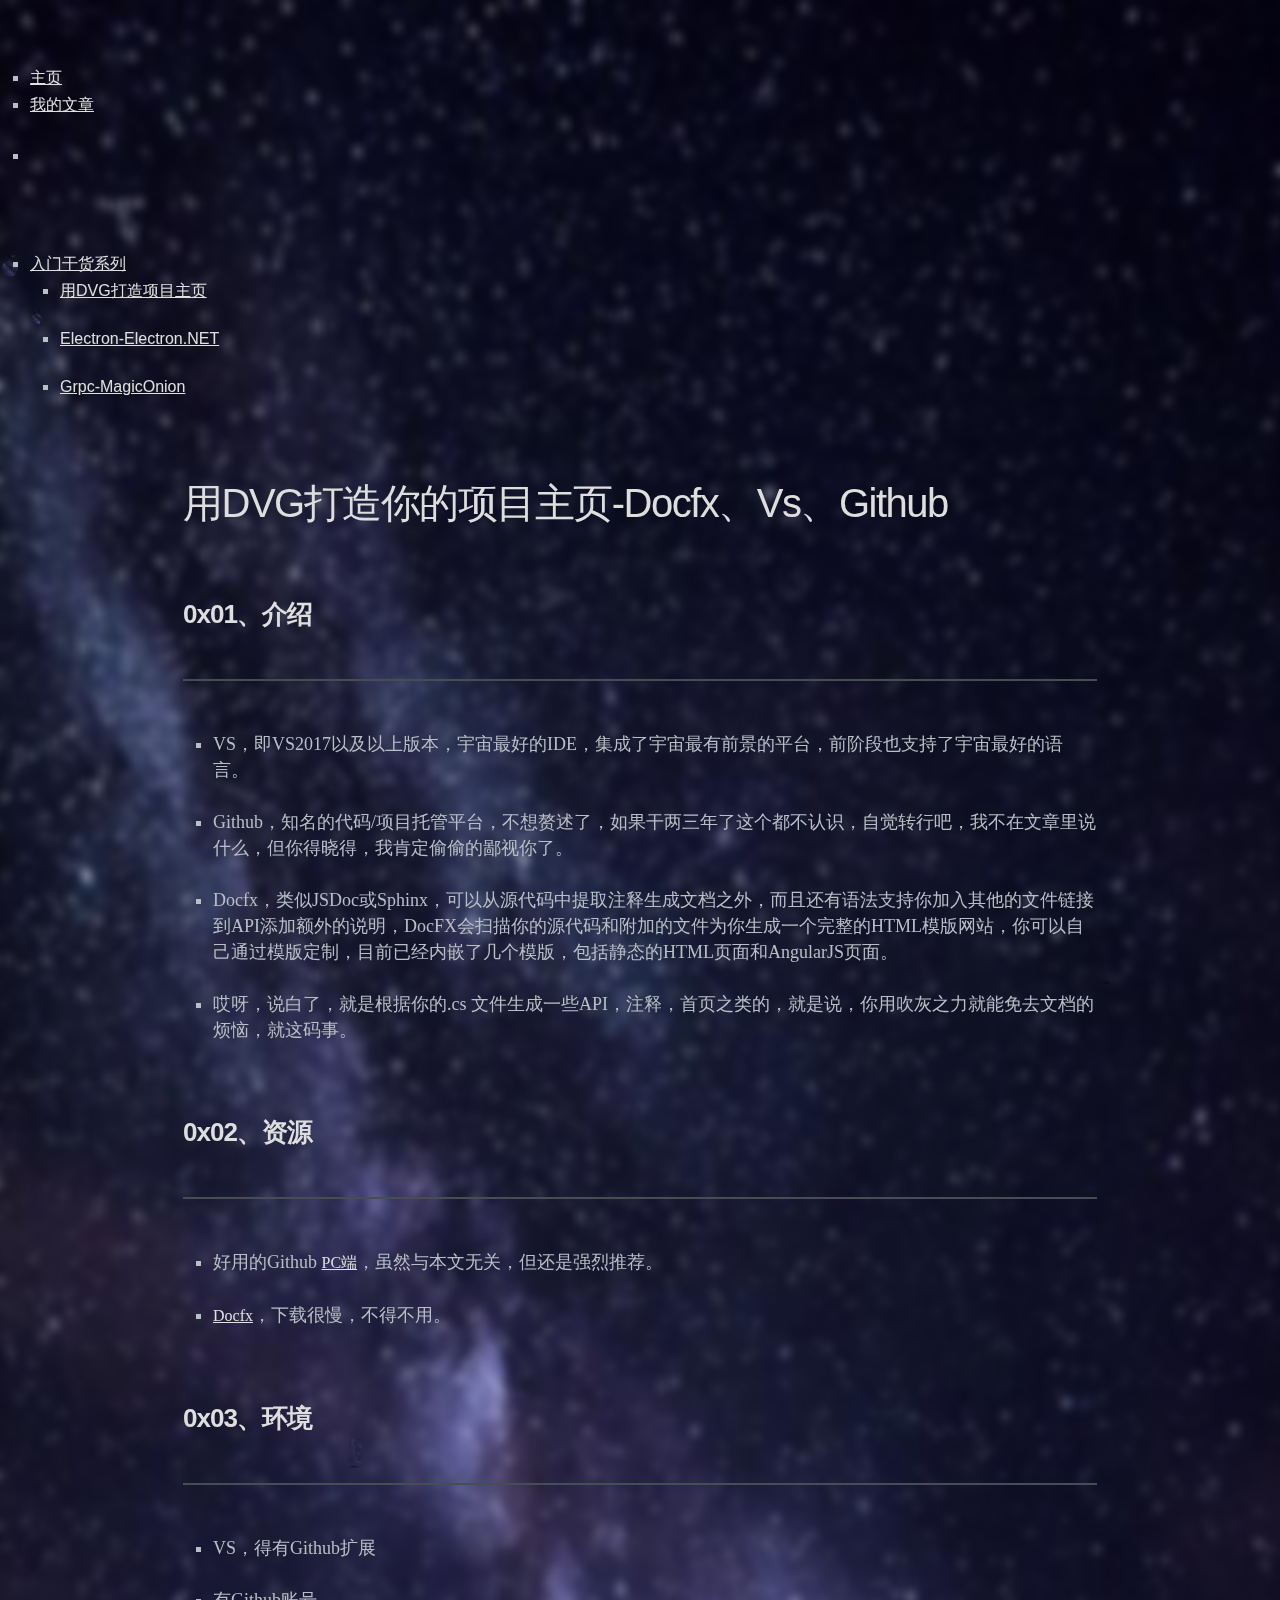
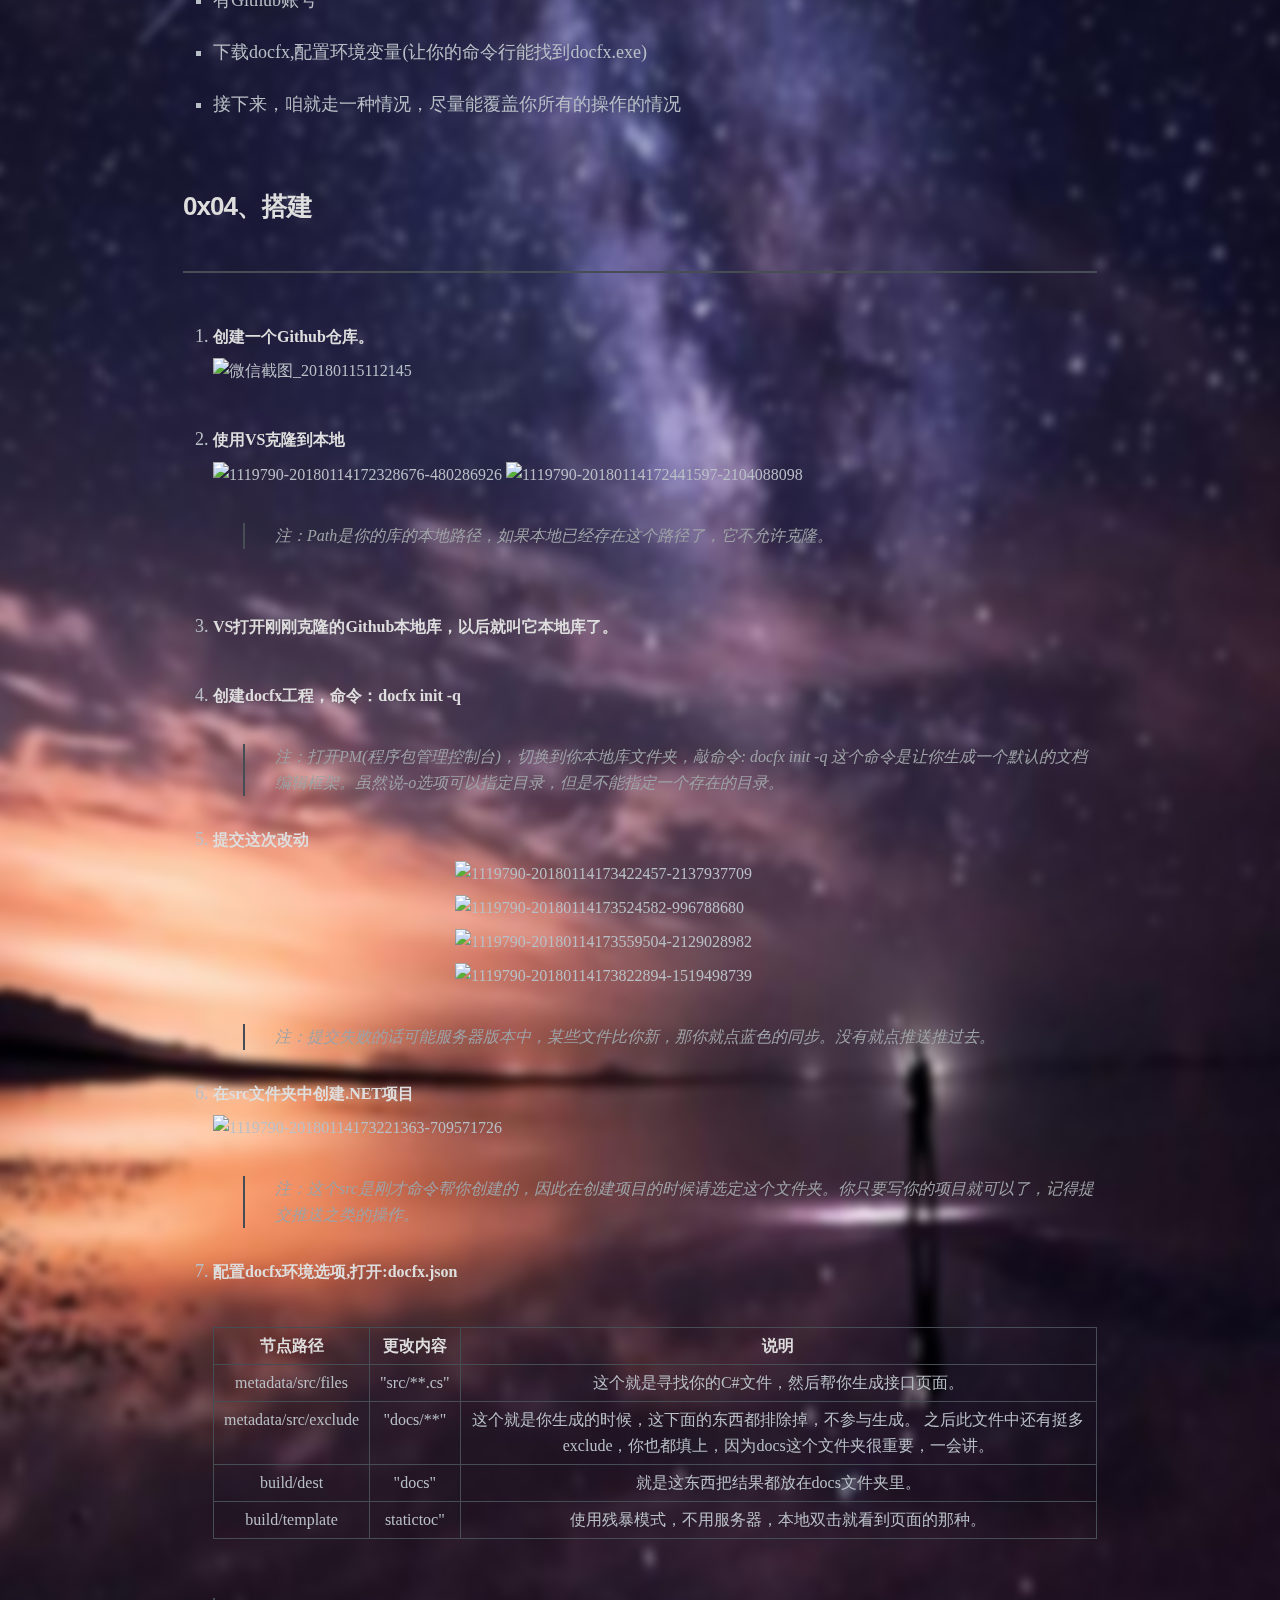
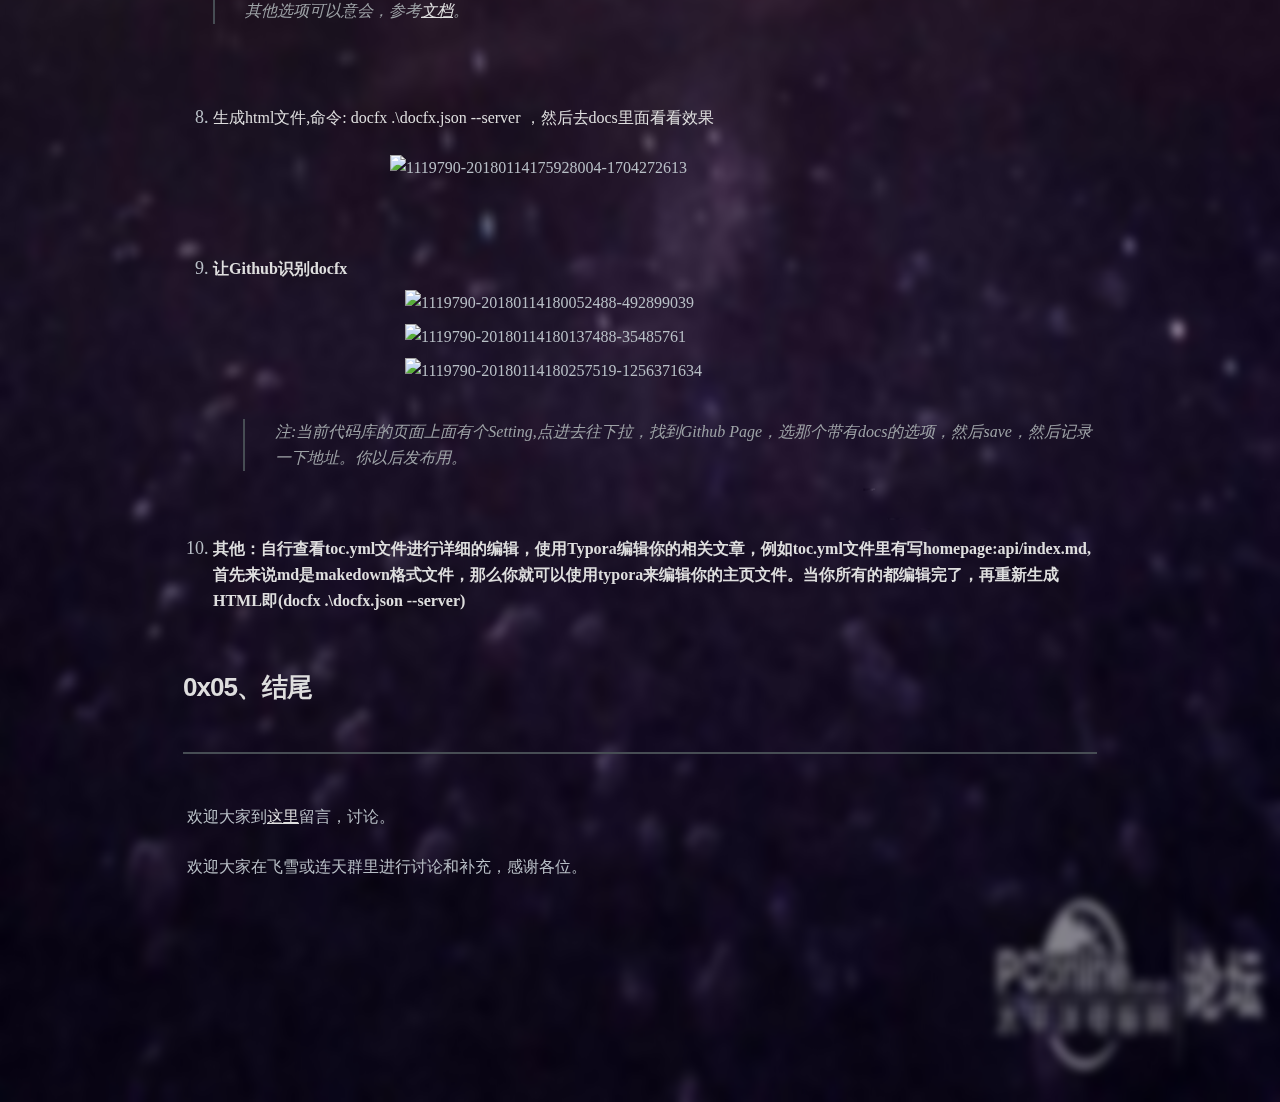
==== commit b4d67e62: "Adjust Rain" ====
--- a/docs/api/junior-DVG.html
+++ b/docs/api/junior-DVG.html
@@ -325,6 +325,13 @@
 .file-list-item.active { background-color: var(--active-file-bg-color); }
 #ty-tooltip { background-color: black; color: rgb(238, 238, 238); }
 #write { cursor: -webkit-image-set(url("night/cursor.png") 1x, url("night/cursor@2x.png") 2x) 8 8, auto; }
+.fixed-image{
+  background: url(../images/DVG/bck.jpg) no-repeat center center fixed;
+  -webkit-background-size: cover;
+  -moz-background-size: cover;
+  -o-background-size: cover;
+  background-size: cover;
+}
 </style>
 
 <meta charset="utf-8">
@@ -345,43 +352,48 @@
   var image = null;
   var docFrame = null;
   window.onload=function(){
-    canvas = document.getElementById('canvas');
-    image = document.getElementById('background');
     docReader = document.getElementById("wrapper");
-    docFrame = document.getElementById("rainBody")
-    resizeCanvas();
-    image.onload = function() {
+    docFrame = document.getElementById("rainBody");
+    docCanvas =document.getElementById("canvas");
+    docImage = document.getElementById("image");
+    resizeDoc();
+    
       var engine = new RainyDay({
-          image: this,
-          crop: [ 50, 50, 600, 400],
-          //gravityAngleVariance:1
-      }, canvas);
-      engine.rain([ [1, 8, 40] ]);
+          image: docImage,
+          blur:10,
+          sound:"../sound/rain.mp3",
+          canvas:docCanvas,
+          fps:30,
+          gravityThreshold:3
+      });
       engine.trail = engine.TRAIL_SMUDGE;
-      engine.rain([ [3, 3, 0.1] ], 33);
-  };
-     //image.crossOrigin = 'anonymous';
-     //image.src = '../images/DVG/bck.jpg';
-     image.crossOrigin = 'anonymous';
-     image.src="../images/DVG/bck.jpg";
-     $(window).resize(resizeCanvas);
+      //最小半径
+      //最大半径
+      //水滴生成速度，影响性能
+      //清晰度
+      engine.rain([ 
+        [4, 6, 0.4],
+        [7, 8, 0.4]
+      ], 50);
+      window.addEventListener("resize",resizeDoc);
+     
   }
- 
- function resizeCanvas() {
-        canvas.setAttribute("width", docFrame.offsetWidth);
-        canvas.setAttribute("height", docFrame.offsetHeight);
-        image.style.width= docFrame.offsetWidth+"px";
-        image.style.height= docFrame.offsetHeight+"px";
-        docReader.style.width= docFrame.offsetWidth+"px";
-        docReader.style.height= docFrame.offsetHeight+"px";
-
+
+
+ function resizeDoc() {
+    docImage.setAttribute("width", docFrame.clientWidth);
+    docImage.setAttribute("height", docFrame.clientHeight);
+    docCanvas.setAttribute("width", docFrame.clientWidth);
+    docCanvas.setAttribute("height", docFrame.clientHeight);
+    docReader.style.width= docFrame.clientWidth+"px";
+    docReader.style.height= docFrame.clientHeight+"px";
  };
  
 </script>
 </head>
-  <body class='typora-export' data-spy="scroll" data-target="#affix" id="rainBody">
-      <img id="background"  style="position:absolute;" alt="background" src="" />
-      <canvas id="canvas" style="position:absolute;" ></canvas>
+  <body class='typora-export ' data-spy="scroll" data-target="#affix" id="rainBody">
+    <canvas id="canvas" style="position:absolute;"></canvas>
+    <img id="image" style="position:absolute;z-index:-1" src="../images/DVG/bck.jpg" />
     <div id="wrapper" style="overflow:auto;">
       <header>
         <nav id="autocollapse" class="navbar navbar-inverse ng-scope" role="navigation">
@@ -506,8 +518,7 @@
 <script type="text/javascript" src="../styles/docfx.vendor.js"></script>
 <script type="text/javascript" src="../styles/docfx.js"></script>
 <script type="text/javascript" src="../styles/main.js"></script>
-<script type="text/javascript" src="../styles/rainyday.min.js"></script>
-<script type="text/javascript" src="../styles/jquery-3.2.1.min.js"></script>
+<script type="text/javascript" src="../js/rainyday.min.js"></script>
 
 </body>
 
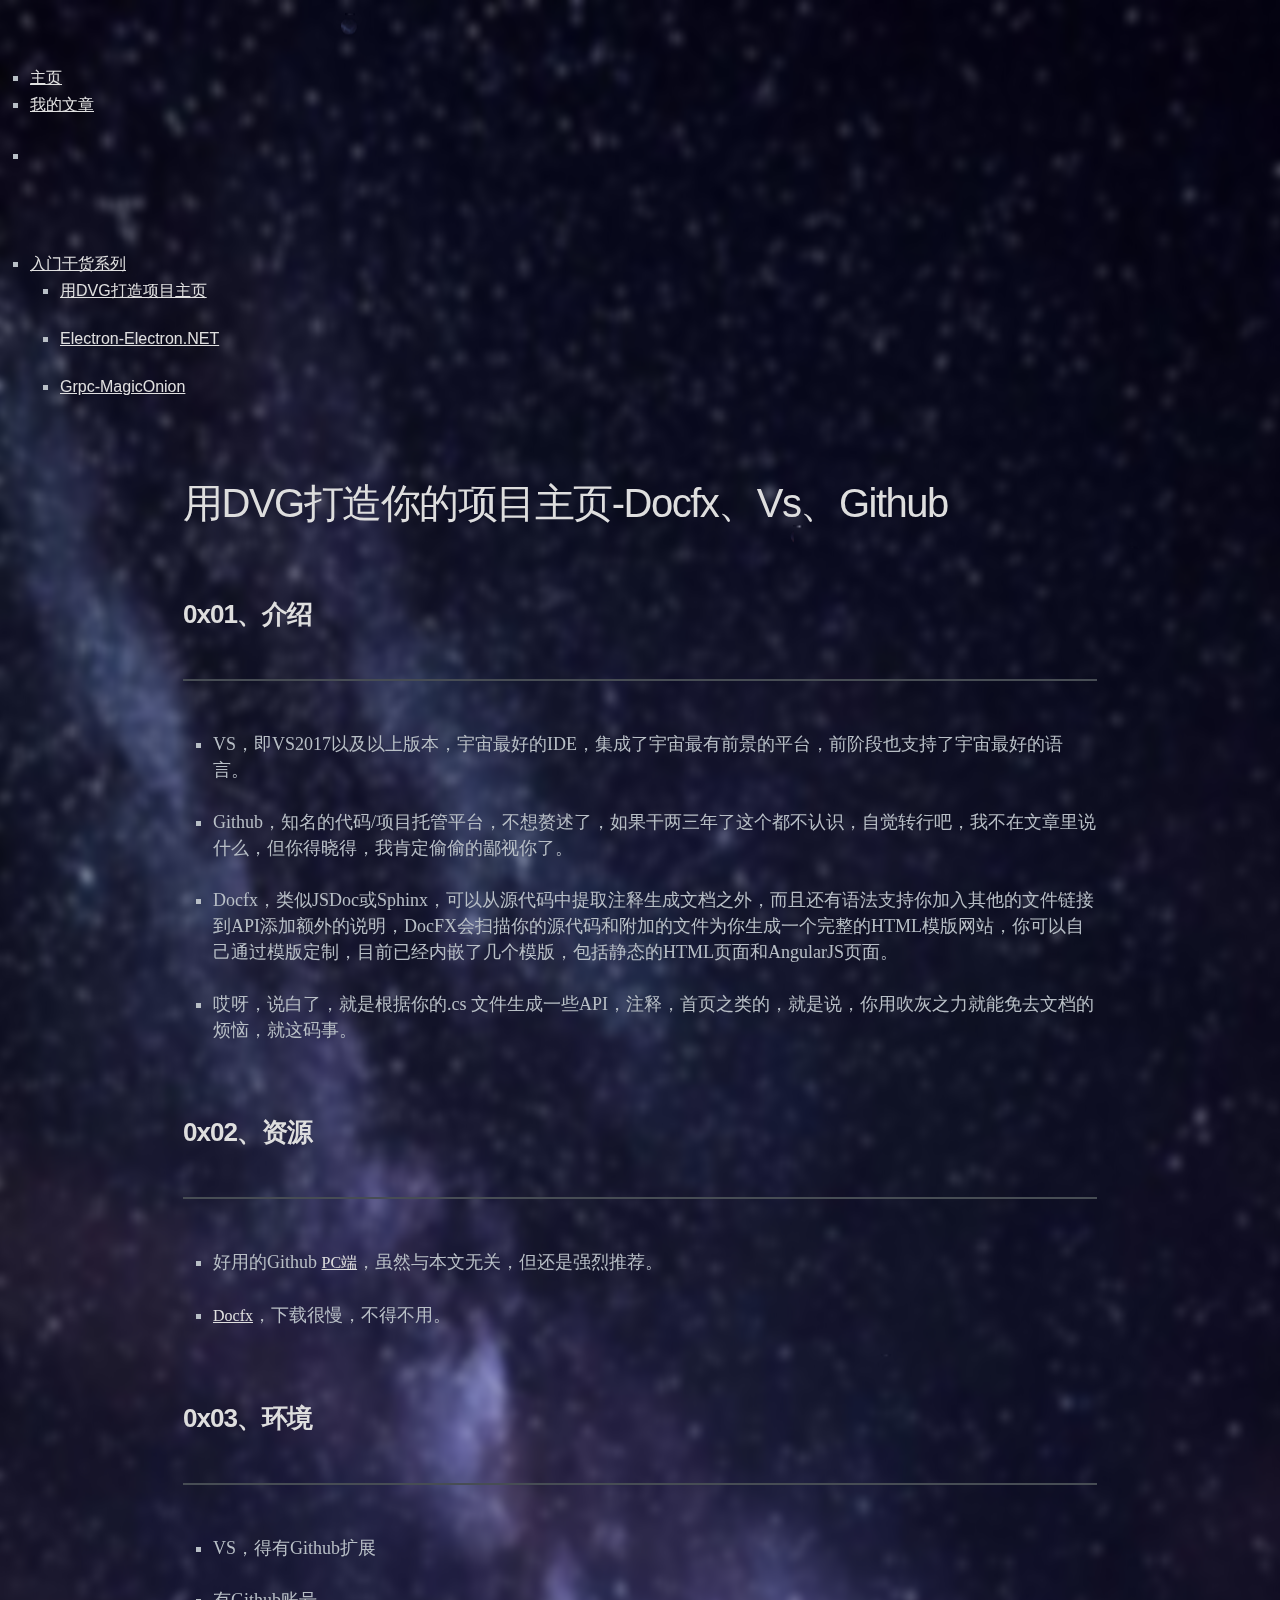
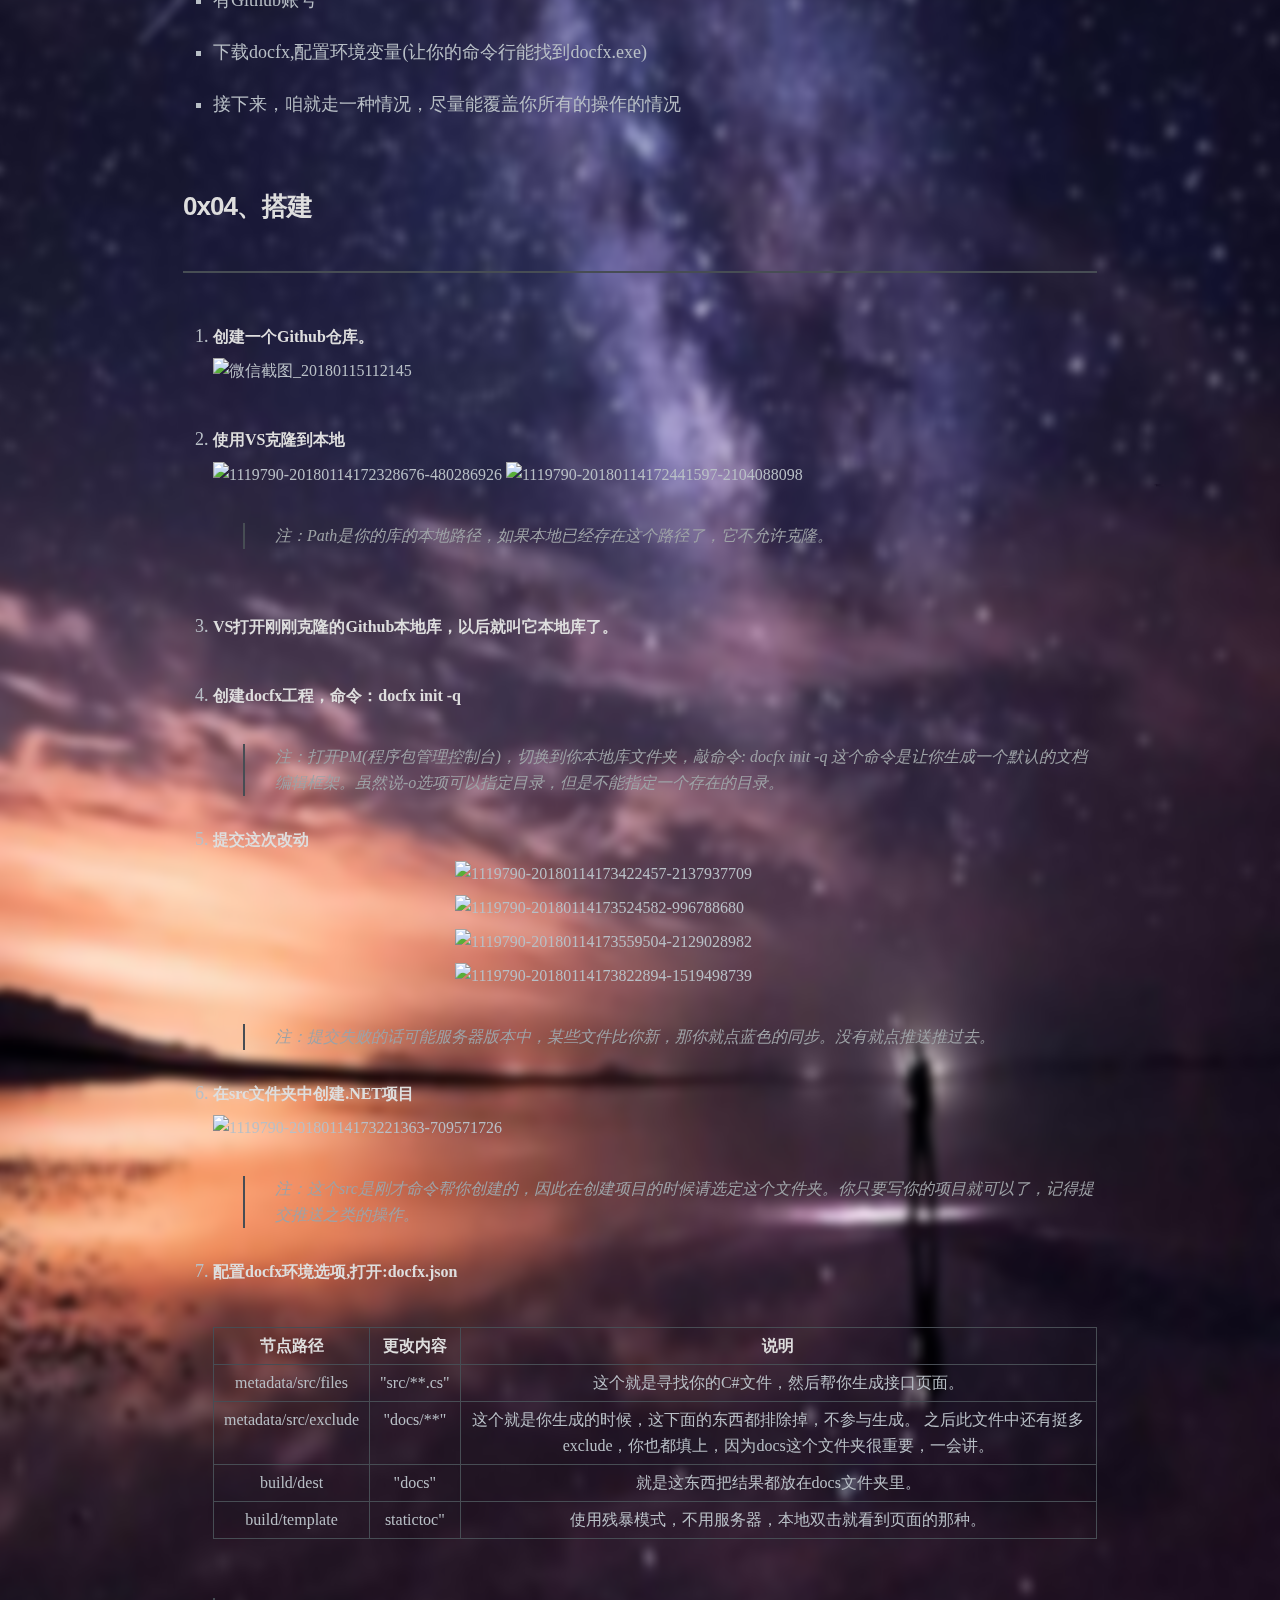
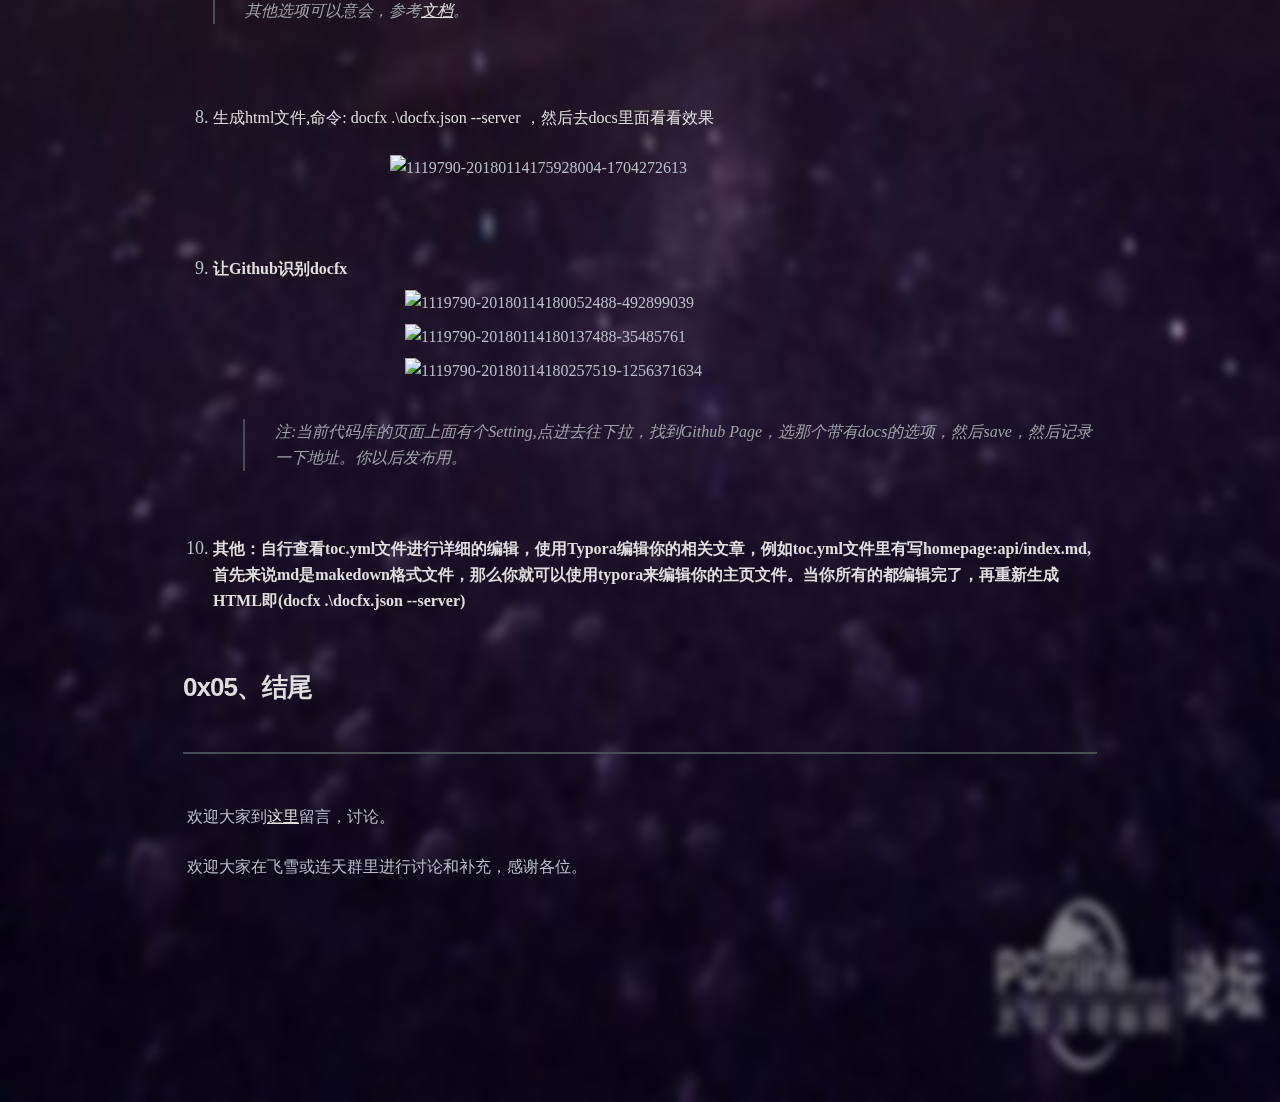
==== commit 694e9fe1: "Adjust Rain" ====
--- a/docs/api/junior-DVG.html
+++ b/docs/api/junior-DVG.html
@@ -372,8 +372,8 @@
       //水滴生成速度，影响性能
       //清晰度
       engine.rain([ 
-        [4, 6, 0.4],
-        [7, 8, 0.4]
+        [4, 6, 0.3],
+        [6, 7, 0.2]
       ], 50);
       window.addEventListener("resize",resizeDoc);
      
